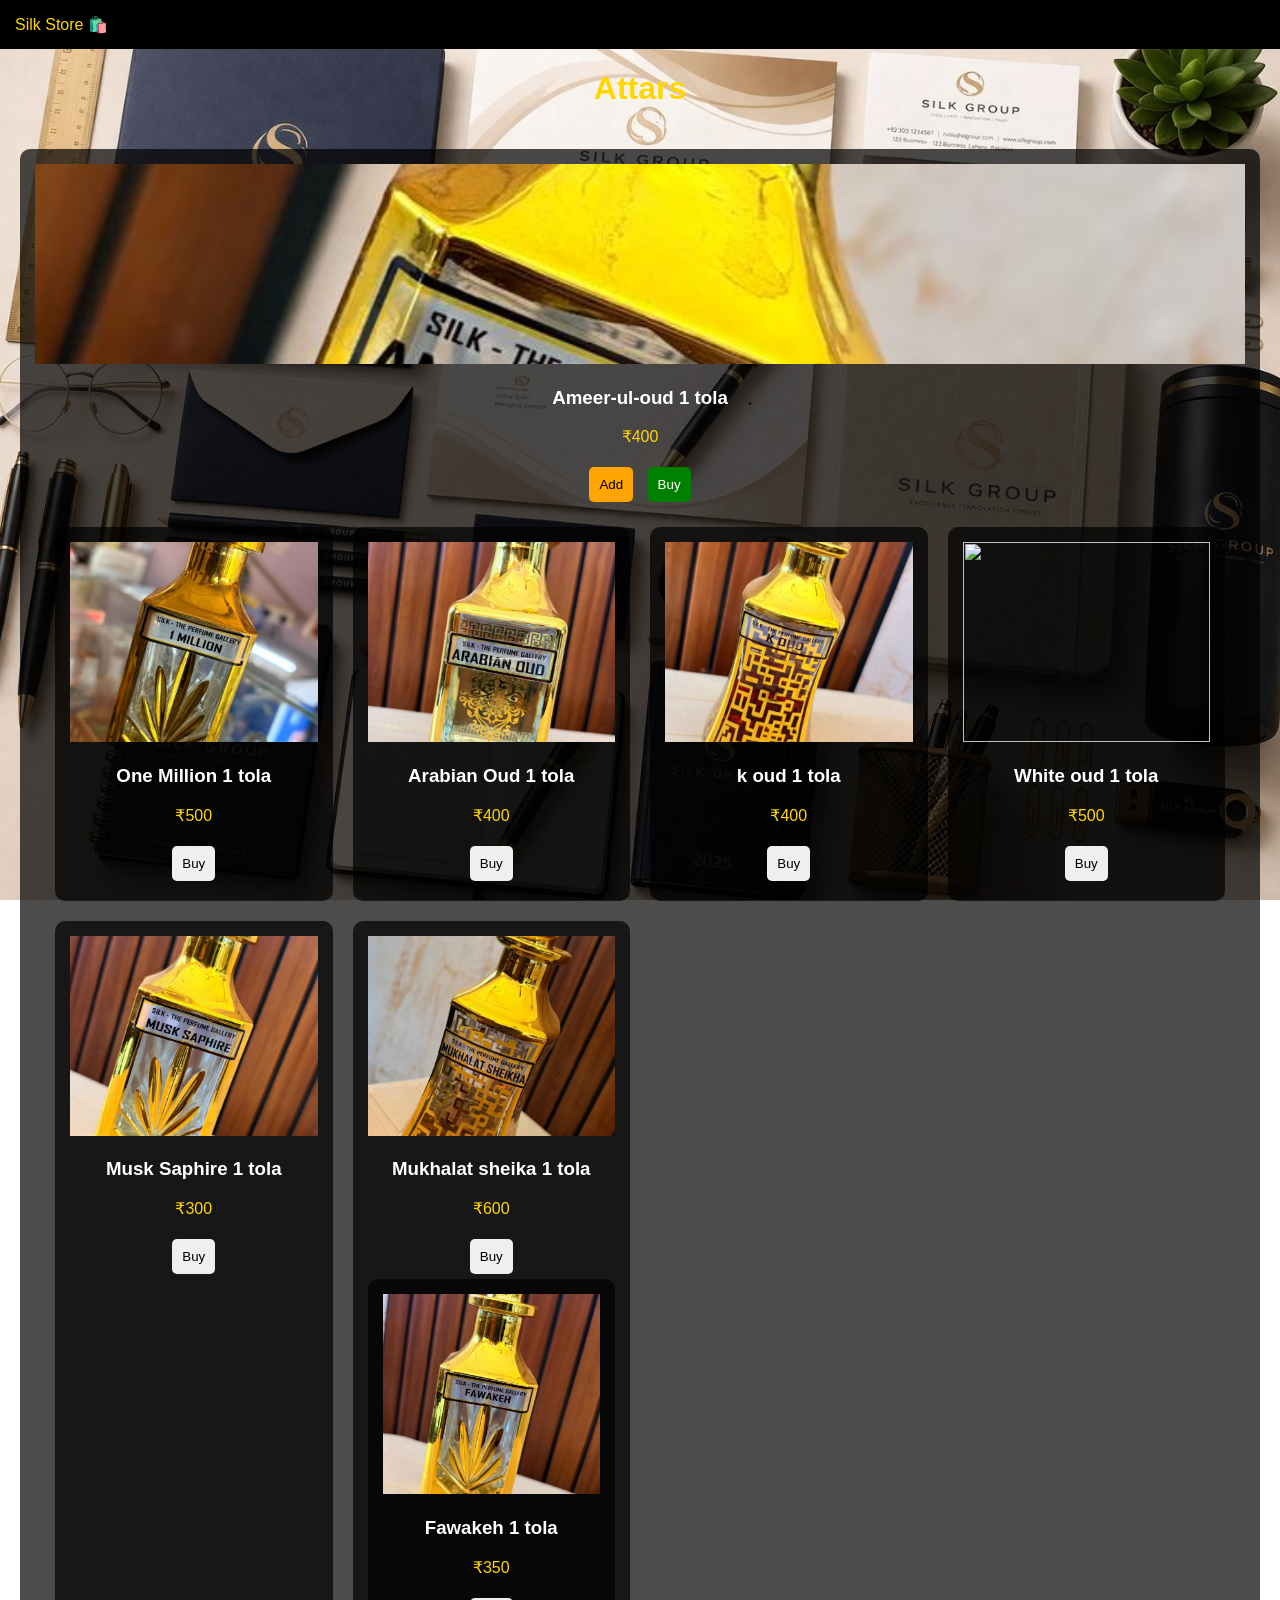
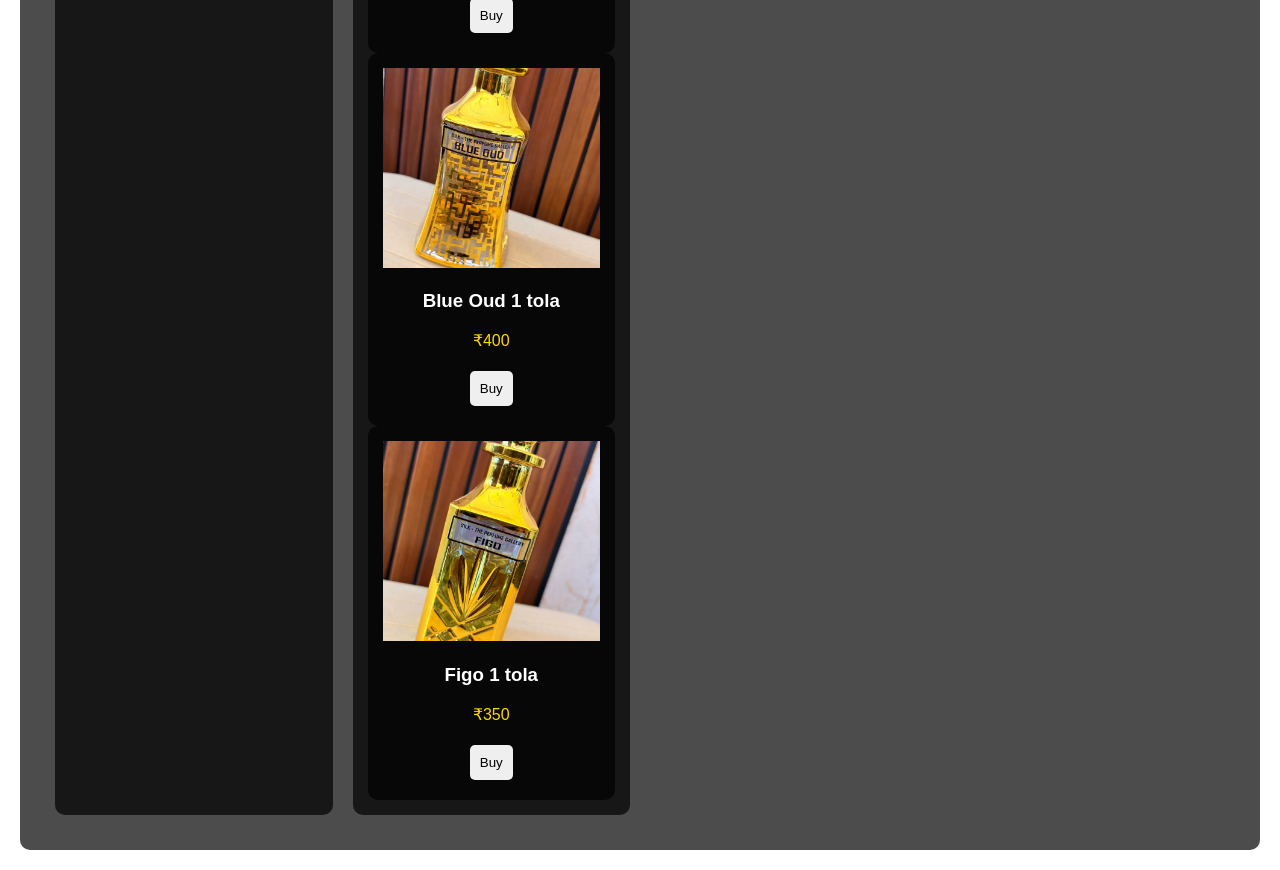
==== attars.html @ c5189fff "Fix HTML structure in attars.html" ====
<!DOCTYPE html>
<html>
<head>
<title>Attars</title>
<link rel="stylesheet" href="style.css">
</head>

<body>

<div class="header">
Silk Store 🛍️
</div>

<h1>Attars</h1>

<div class="container">

<div class="card">
<img src="ameer-ul-oud.jpg">
<h3>Ameer-ul-oud 
1 tola </h3>
<p class="price">₹400</p>
<button class="add">Add</button>
<button class="buy">Buy</button>
  <div class="container">

<div class="card">
<img src="one million.jpg">
<h3>One Million
1 tola</h3>
<p class="price">₹500</p>
<button onclick="buyNow('one million')">Buy</button>
</div>

<div class="card">
<img src="arabian oud.jpg">
<h3>Arabian Oud
1 tola</h3>
<p class="price">₹400</p>
<button onclick="buyNow('arabian oud')">Buy</button>
</div>
<div class="card">
<img src="k oud.jpg">
<h3>k oud
1 tola</h3>
<p class="price">₹400</p>
<button onclick="buyNow('k oud')">Buy</button>
</div>
<div class="card">
<img src="white oud.jpg">
<h3>White oud
1 tola</h3>
<p class="price">₹500</p>
<button onclick="buyNow('white oud')">Buy</button>
</div>
<div class="card">
<img src="musk saphire.jpg">
<h3>Musk Saphire
1 tola</h3>
<p class="price">₹300</p>
<button onclick="buyNow('musk saphire')">Buy</button>
</div>
<div class="card">
<img src="mukhalat sheikha.jpg">
<h3>Mukhalat sheika
1 tola</h3>
<p class="price">₹600</p>
<button onclick="buyNow('mukhalat sheika')">Buy</button>
<div class="card">
<img src="fawakeh.jpg">
<h3>Fawakeh
1 tola</h3>
<p class="price">₹350</p>
<button onclick="buyNow('fawakeh')">Buy</button>
</div>
<div class="card">
<img src="blue oud.jpg">
<h3>Blue Oud
1 tola</h3>
<p class="price">₹400</p>
<button onclick="buyNow('blue oud')">Buy</button>
</div>
<div class="card">
<img src="figo.jpg">
<h3>Figo
1 tola</h3>
<p class="price">₹350</p>
<button onclick="buyNow('figo')">Buy</button>
</div>
  
</div>
</div>

</div>
</div>

</div>

</body>
</html>
---- style.css ----
body {
    margin: 0;
    font-family: Arial;
    color: white;
    background: url("background.jpg") no-repeat center center fixed;
    background-size: cover;
}

.header {
    display: flex;
    justify-content: space-between;
    padding: 15px;
    background: black;
    color: gold;
}

h1 {
    text-align: center;
    color: gold;
}

.container {
    display: grid;
    grid-template-columns: repeat(auto-fit, minmax(250px, 1fr));
    gap: 20px;
    padding: 20px;
}

.card {
    background: rgba(0,0,0,0.7);
    padding: 15px;
    border-radius: 10px;
    text-align: center;
}

.card img {
    width: 100%;
    height: 200px;
    object-fit: cover;
}

.price {
    color: gold;
}

button {
    margin: 5px;
    padding: 10px;
    border-radius: 5px;
    border: none;
}

.add { background: orange; }
.buy { background: green; color: white; }
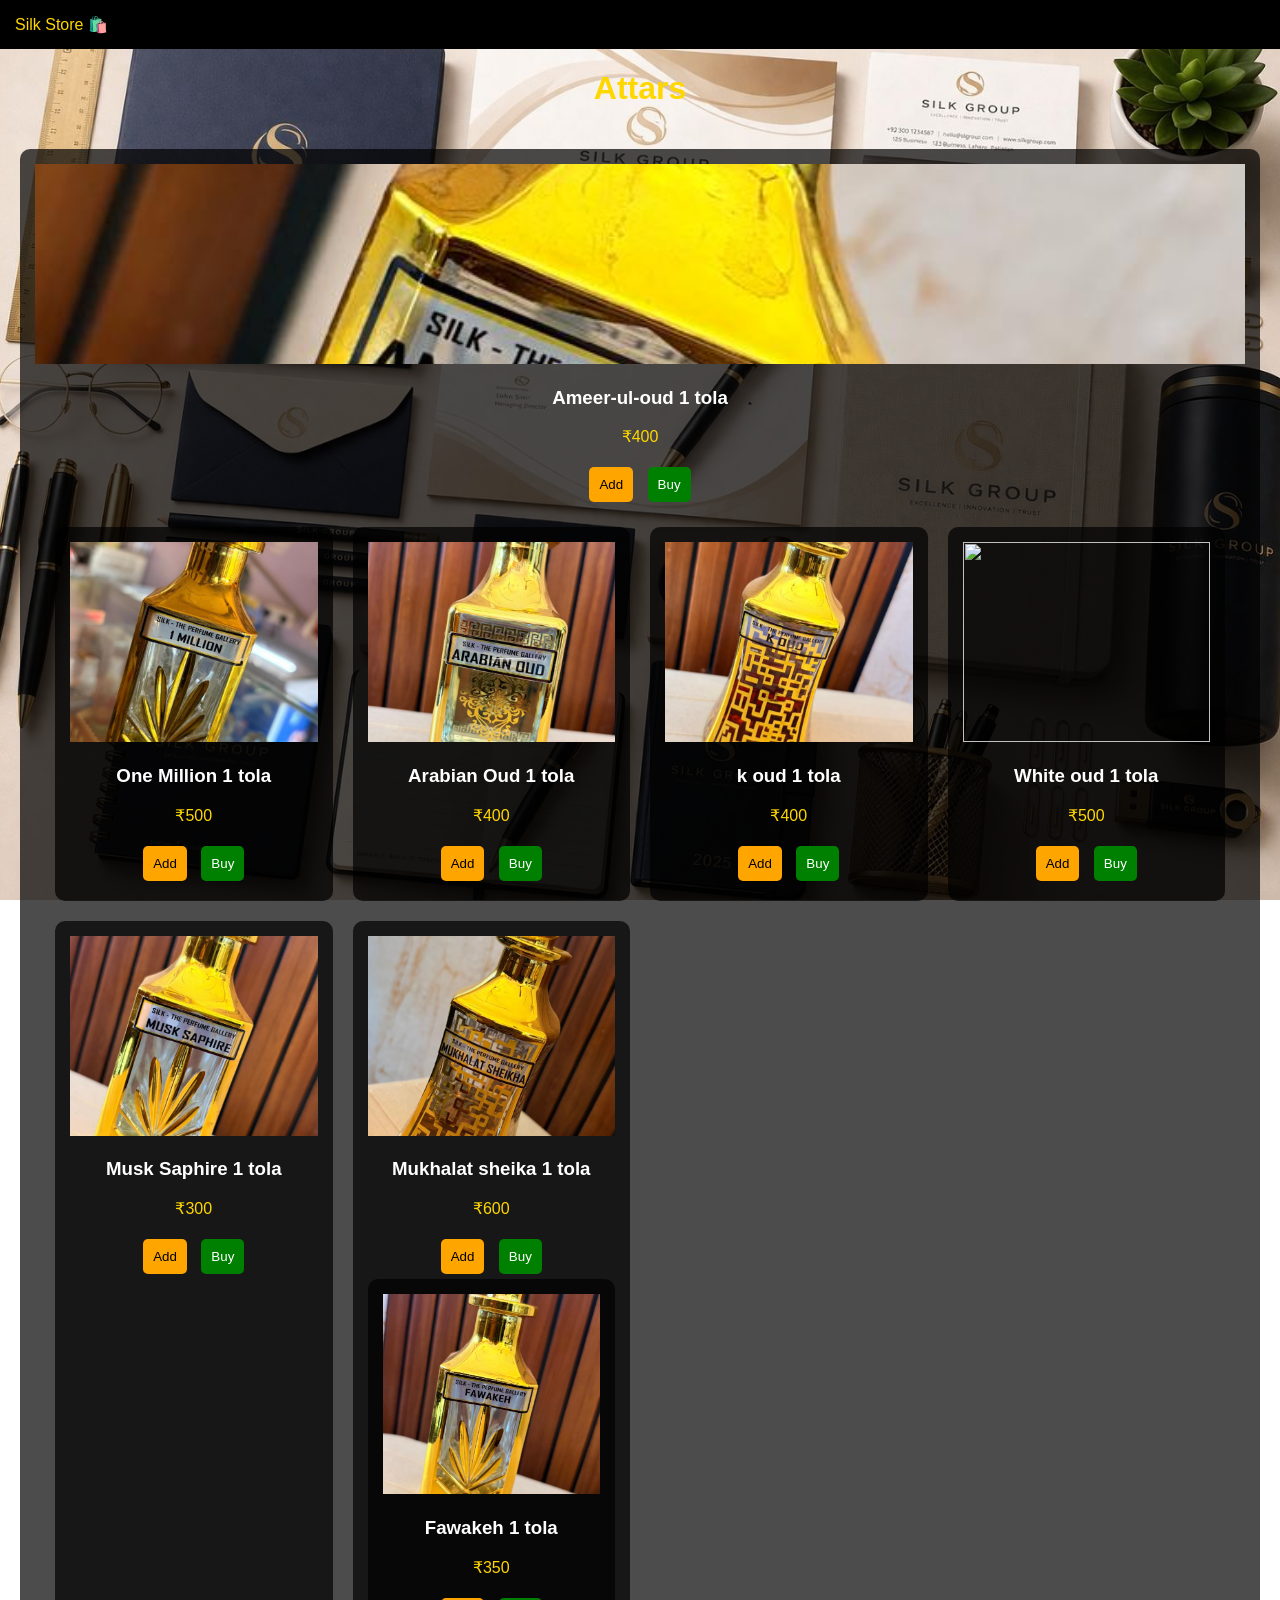
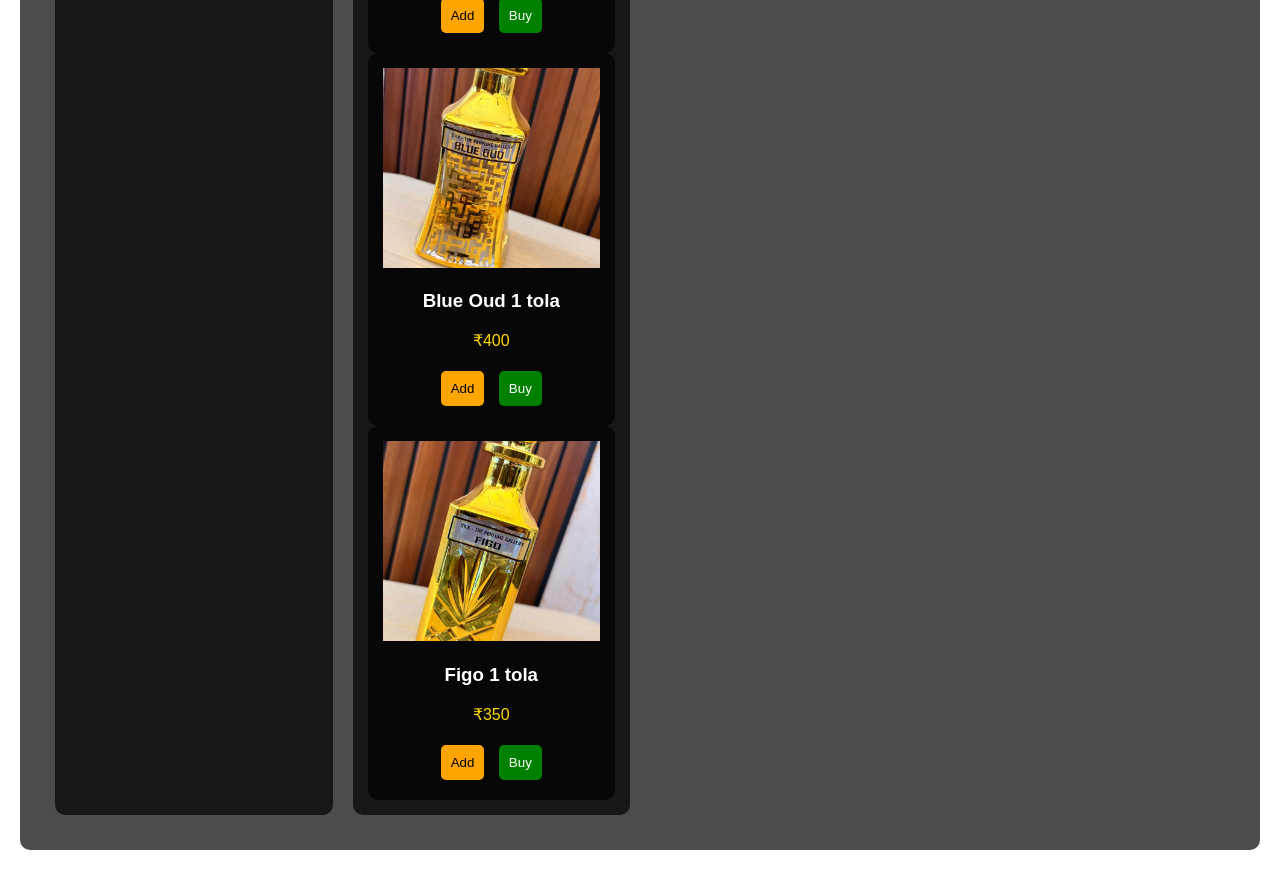
==== commit b3729fd1: "Replace 'Buy' buttons with 'Add' buttons" ====
--- a/attars.html
+++ b/attars.html
@@ -29,7 +29,8 @@
 <h3>One Million
 1 tola</h3>
 <p class="price">₹500</p>
-<button onclick="buyNow('one million')">Buy</button>
+<button class="add">Add</button>
+<button class="buy">Buy</button>
 </div>
 
 <div class="card">
@@ -37,55 +38,63 @@
 <h3>Arabian Oud
 1 tola</h3>
 <p class="price">₹400</p>
-<button onclick="buyNow('arabian oud')">Buy</button>
+<button class="add">Add</button>
+<button class="buy">Buy</button>
 </div>
 <div class="card">
 <img src="k oud.jpg">
 <h3>k oud
 1 tola</h3>
 <p class="price">₹400</p>
-<button onclick="buyNow('k oud')">Buy</button>
+<button class="add">Add</button>
+<button class="buy">Buy</button>
 </div>
 <div class="card">
 <img src="white oud.jpg">
 <h3>White oud
 1 tola</h3>
 <p class="price">₹500</p>
-<button onclick="buyNow('white oud')">Buy</button>
+<button class="add">Add</button>
+<button class="buy">Buy</button>
 </div>
 <div class="card">
 <img src="musk saphire.jpg">
 <h3>Musk Saphire
 1 tola</h3>
 <p class="price">₹300</p>
-<button onclick="buyNow('musk saphire')">Buy</button>
+<button class="add">Add</button>
+<button class="buy">Buy</button>
 </div>
 <div class="card">
 <img src="mukhalat sheikha.jpg">
 <h3>Mukhalat sheika
 1 tola</h3>
 <p class="price">₹600</p>
-<button onclick="buyNow('mukhalat sheika')">Buy</button>
+<button class="add">Add</button>
+<button class="buy">Buy</button>
 <div class="card">
 <img src="fawakeh.jpg">
 <h3>Fawakeh
 1 tola</h3>
 <p class="price">₹350</p>
-<button onclick="buyNow('fawakeh')">Buy</button>
+<button class="add">Add</button>
+<button class="buy">Buy</button>
 </div>
 <div class="card">
 <img src="blue oud.jpg">
 <h3>Blue Oud
 1 tola</h3>
 <p class="price">₹400</p>
-<button onclick="buyNow('blue oud')">Buy</button>
+<button class="add">Add</button>
+<button class="buy">Buy</button>
 </div>
 <div class="card">
 <img src="figo.jpg">
 <h3>Figo
 1 tola</h3>
 <p class="price">₹350</p>
-<button onclick="buyNow('figo')">Buy</button>
+<button class="add">Add</button>
+<button class="buy">Buy</button>
 </div>
   
 </div>
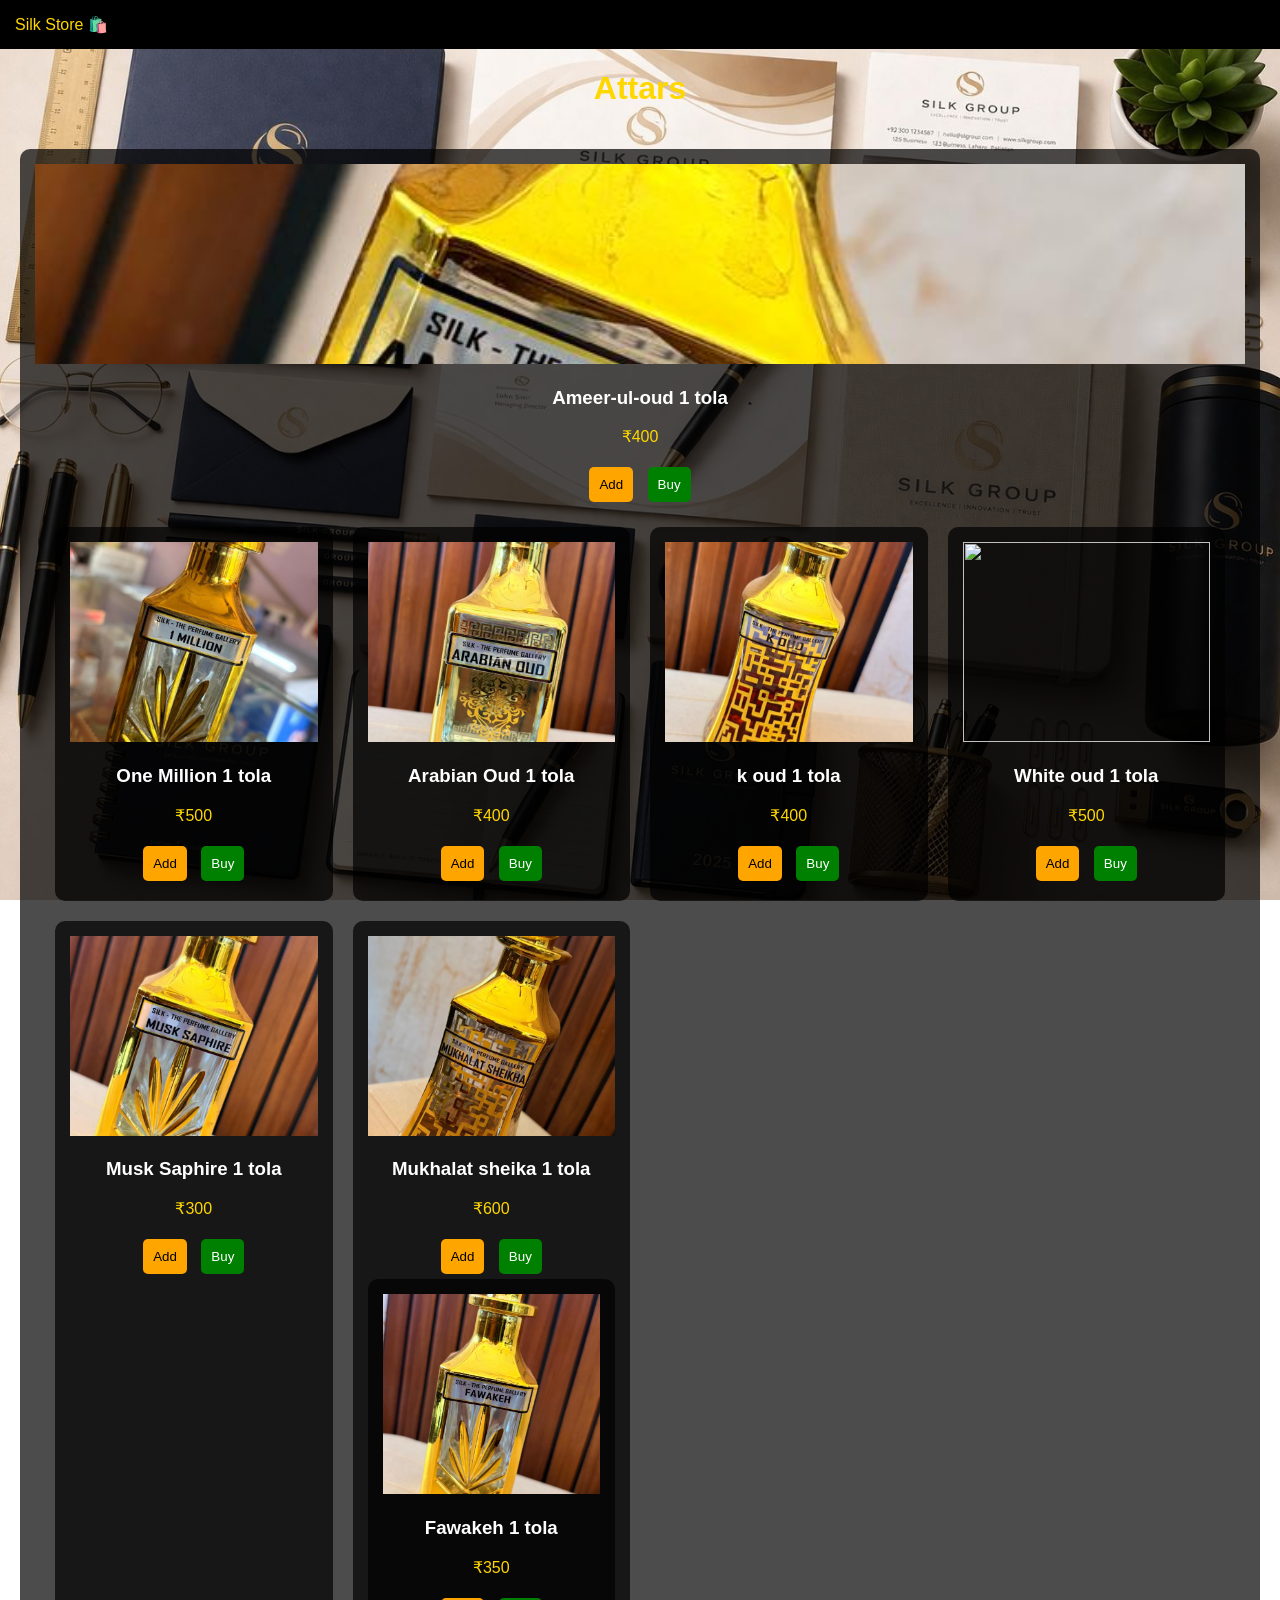
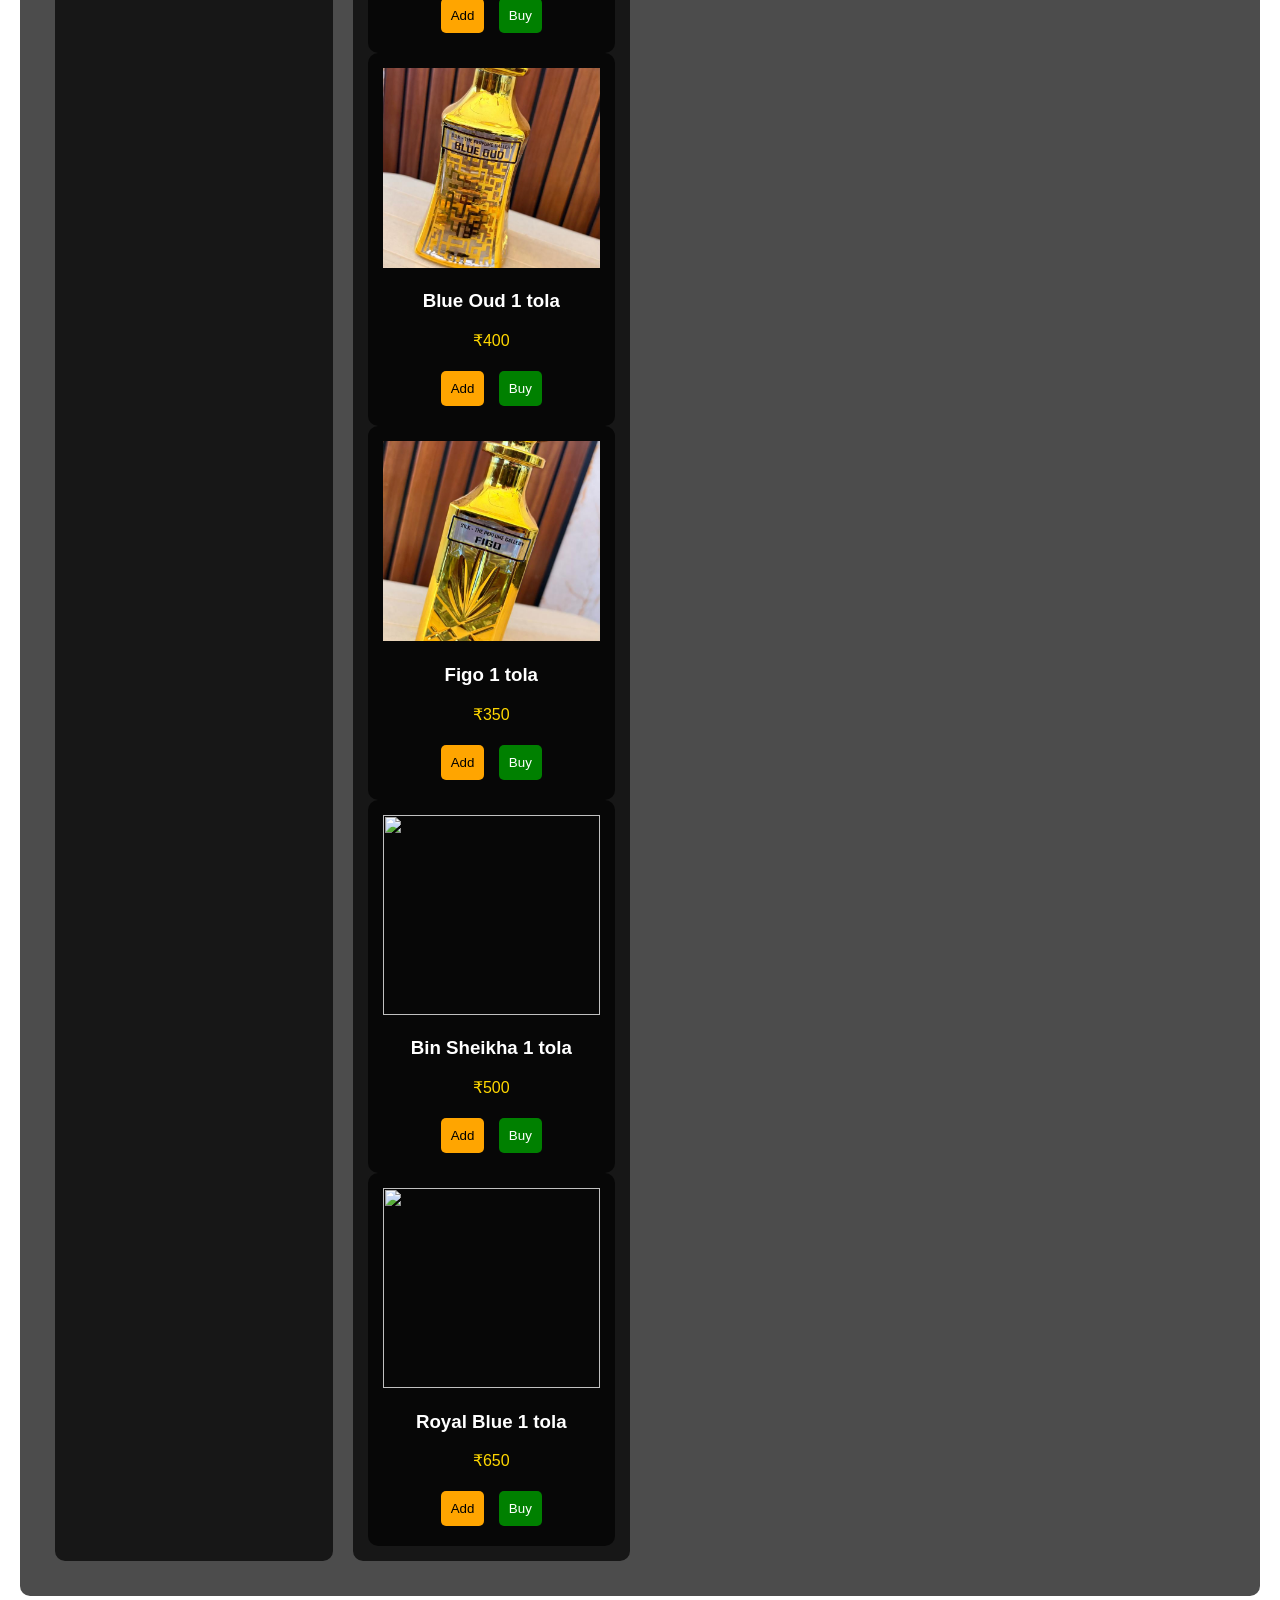
==== commit b08db9e1: "Add new product cards for Bin Sheikha and Royal Blue" ====
--- a/attars.html
+++ b/attars.html
@@ -96,6 +96,22 @@
 <button class="add">Add</button>
 <button class="buy">Buy</button>
 </div>
+<div class="card">
+<img src="bin sheikha.jpg">
+<h3>Bin Sheikha
+1 tola</h3>
+<p class="price">₹500</p>
+<button class="add">Add</button>
+<button class="buy">Buy</button>
+</div>
+<div class="card">
+<img src="royal blue.jpg">
+<h3>Royal Blue
+1 tola</h3>
+<p class="price">₹650</p>
+<button class="add">Add</button>
+<button class="buy">Buy</button>
+</div>
   
 </div>
 </div>
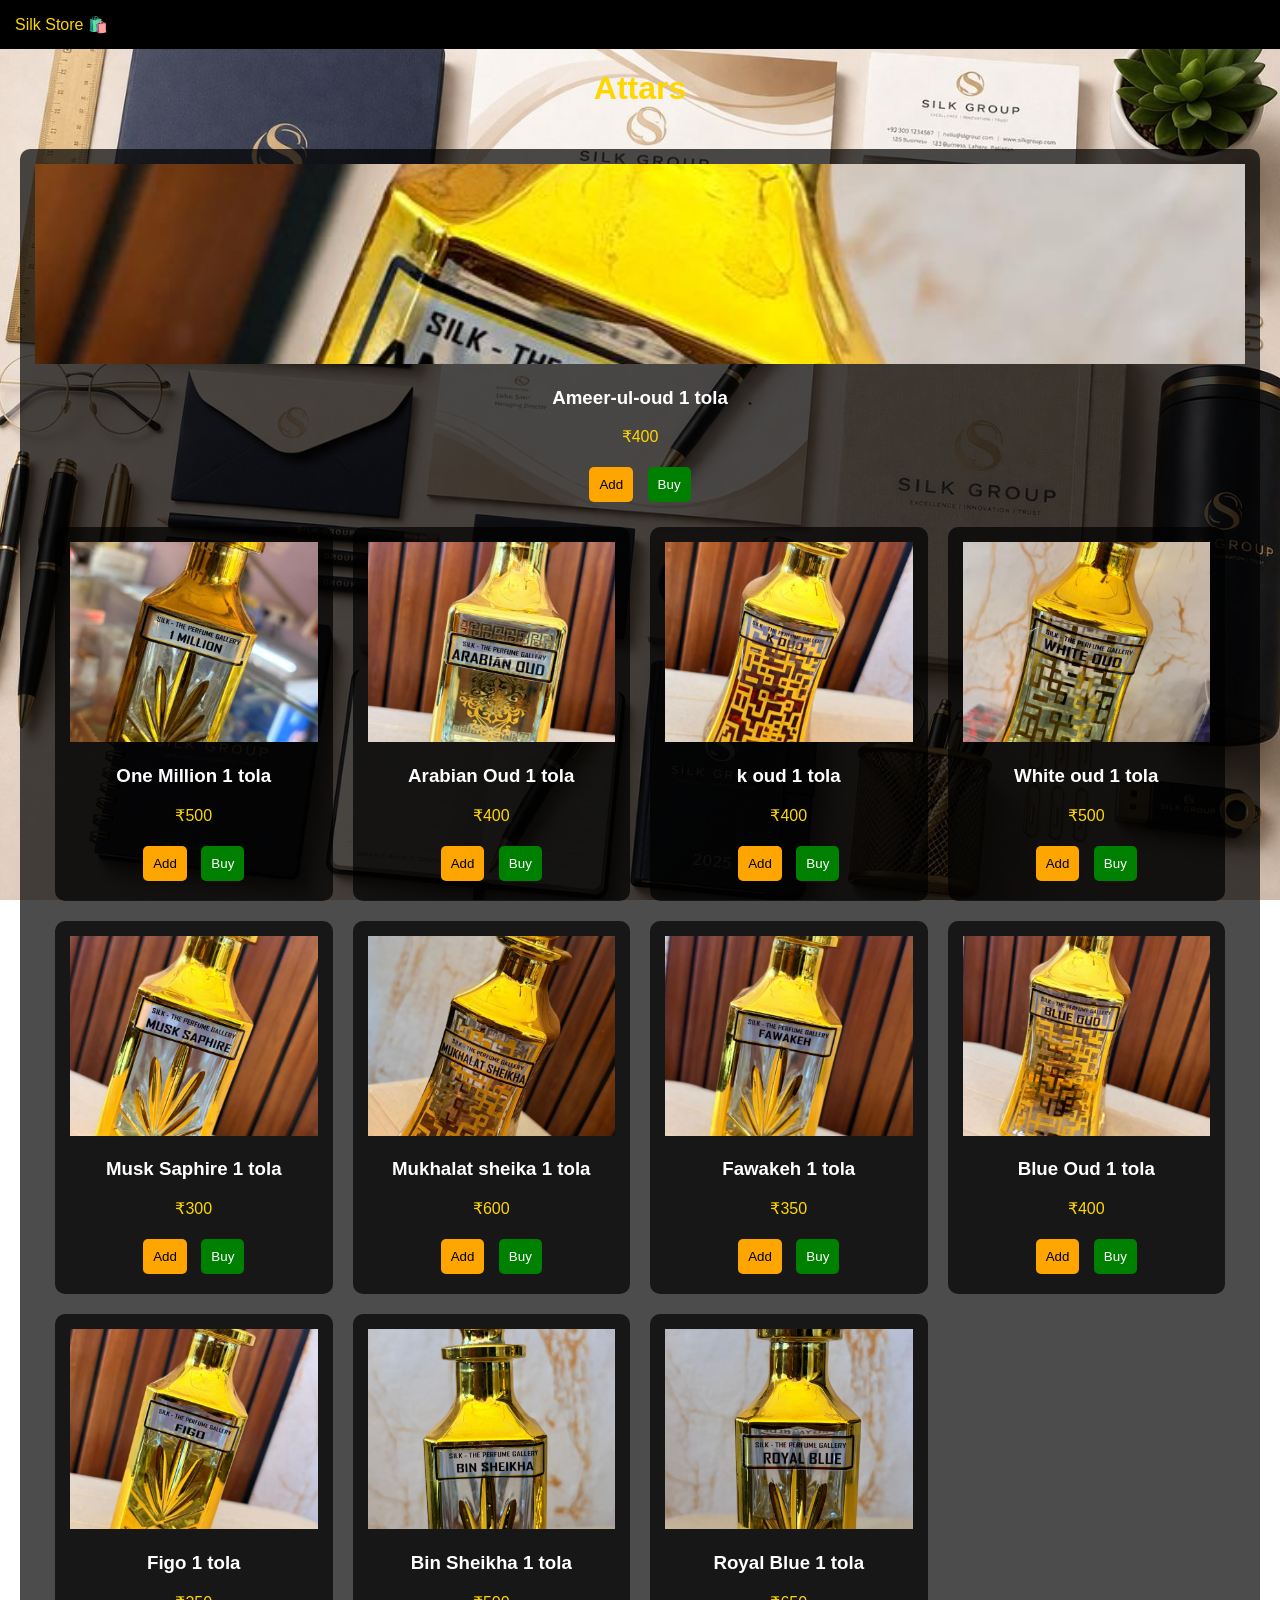
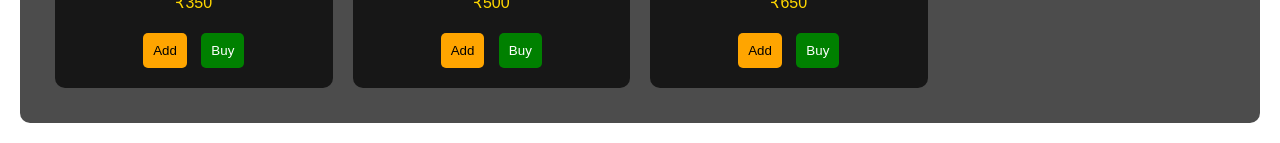
==== commit c47ef9a5: "Fix HTML structure in attars.html" ====
--- a/attars.html
+++ b/attars.html
@@ -72,6 +72,7 @@
 <p class="price">₹600</p>
 <button class="add">Add</button>
 <button class="buy">Buy</button>
+</div>
 <div class="card">
 <img src="fawakeh.jpg">
 <h3>Fawakeh
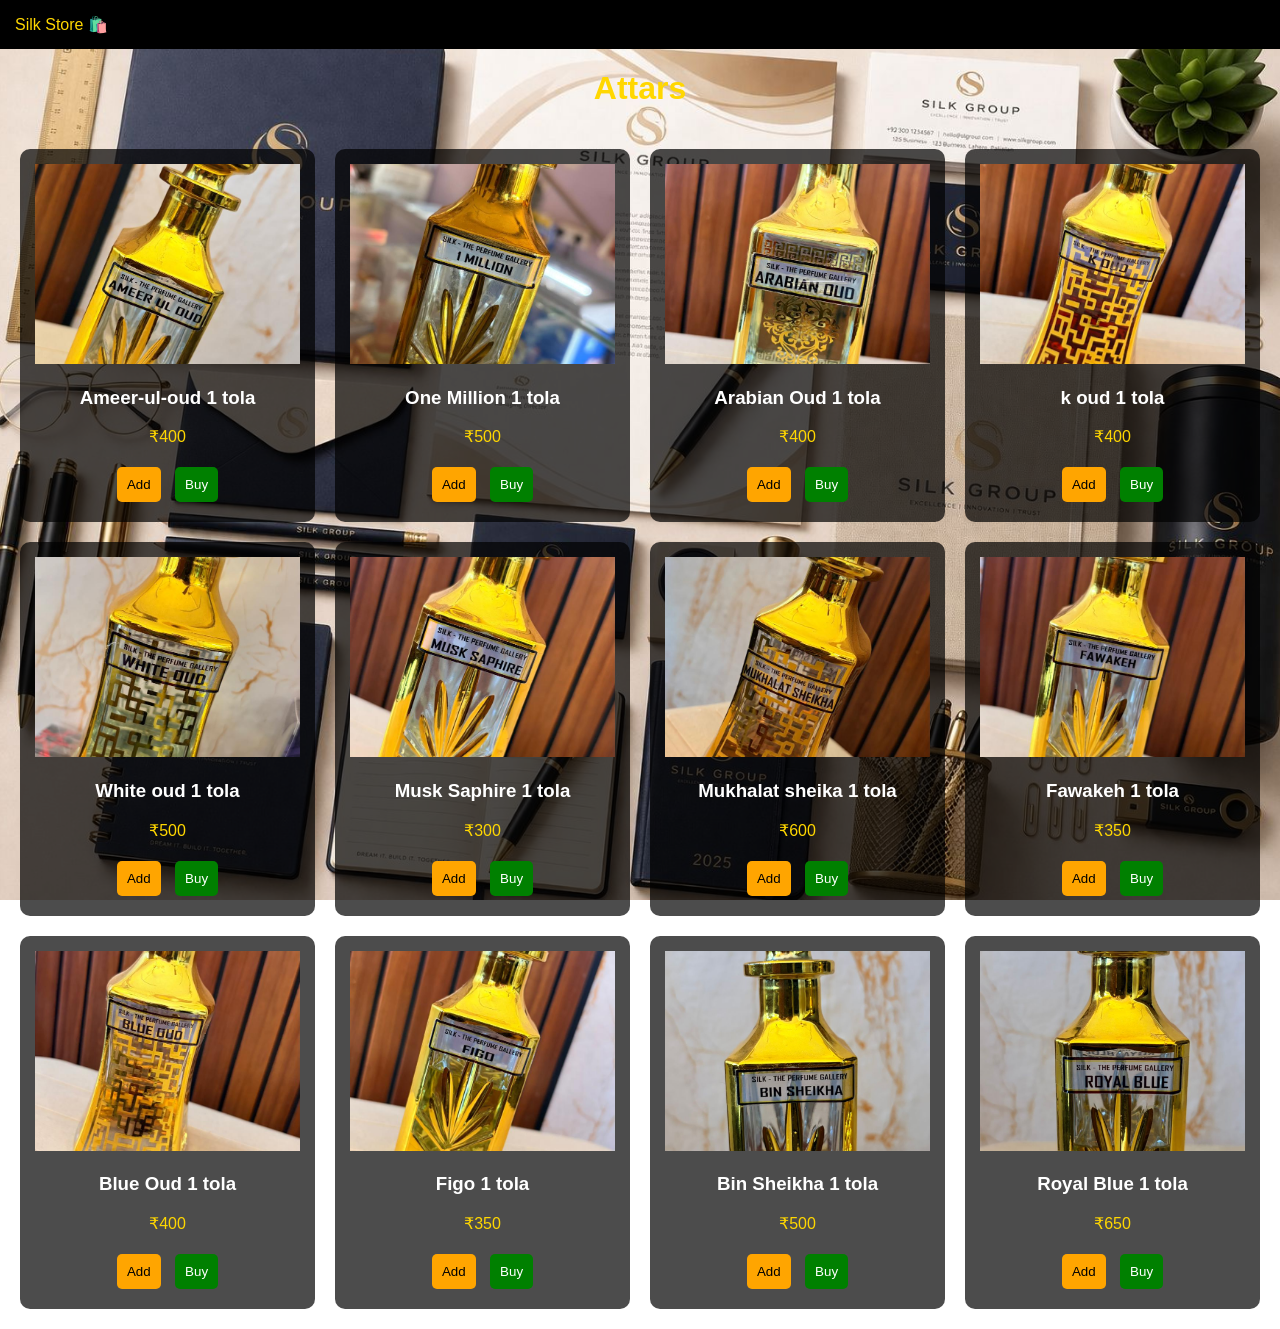
==== commit 7fa63435: "Clean up div structure in attars.html Removed unnecessary div elements from attars.html." ====
--- a/attars.html
+++ b/attars.html
@@ -22,8 +22,7 @@
 <p class="price">₹400</p>
 <button class="add">Add</button>
 <button class="buy">Buy</button>
-  <div class="container">
-
+</div>
 <div class="card">
 <img src="one million.jpg">
 <h3>One Million
@@ -113,12 +112,6 @@
 <button class="add">Add</button>
 <button class="buy">Buy</button>
 </div>
-  
-</div>
-</div>
-
-</div>
-</div>
 
 </div>
 
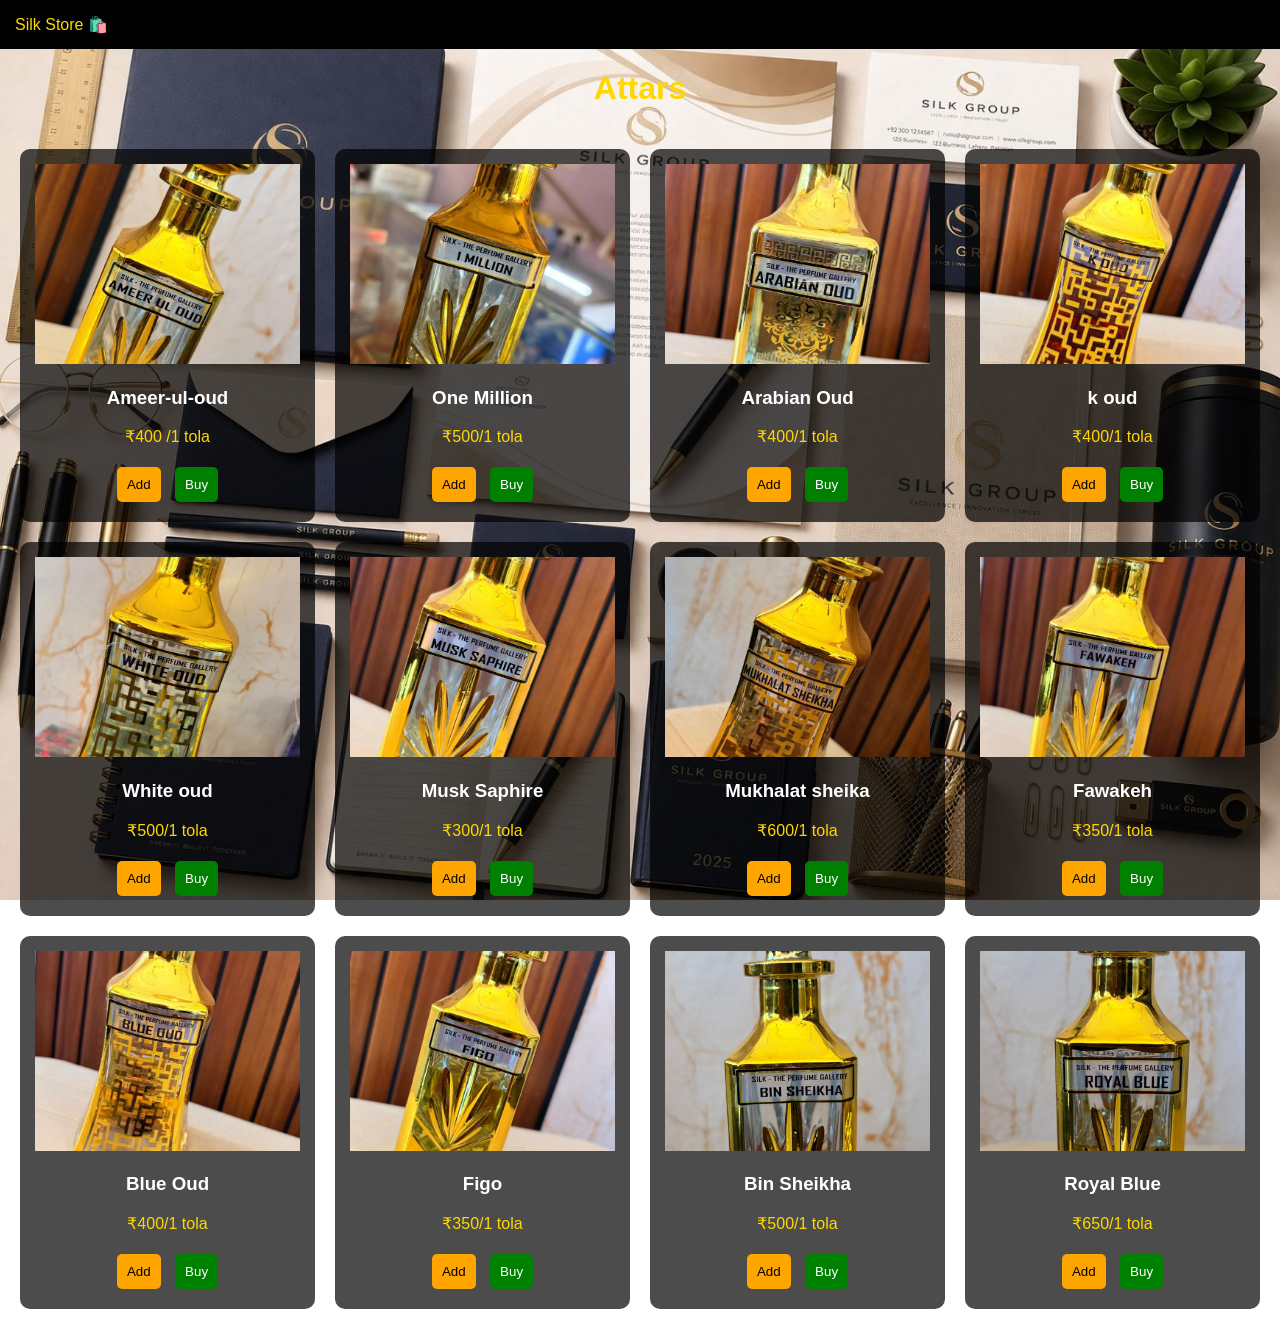
==== commit 6039bde9: "Update product descriptions and prices in attars.html" ====
--- a/attars.html
+++ b/attars.html
@@ -17,98 +17,86 @@
 
 <div class="card">
 <img src="ameer-ul-oud.jpg">
-<h3>Ameer-ul-oud 
-1 tola </h3>
-<p class="price">₹400</p>
+<h3>Ameer-ul-oud</h3>
+<p class="price">₹400 /1 tola</p>
 <button class="add">Add</button>
 <button class="buy">Buy</button>
 </div>
 <div class="card">
 <img src="one million.jpg">
-<h3>One Million
-1 tola</h3>
-<p class="price">₹500</p>
+<h3>One Million</h3>
+<p class="price">₹500/1 tola</p>
 <button class="add">Add</button>
 <button class="buy">Buy</button>
 </div>
 
 <div class="card">
 <img src="arabian oud.jpg">
-<h3>Arabian Oud
-1 tola</h3>
-<p class="price">₹400</p>
+<h3>Arabian Oud</h3>
+<p class="price">₹400/1 tola</p>
 <button class="add">Add</button>
 <button class="buy">Buy</button>
 </div>
 <div class="card">
 <img src="k oud.jpg">
-<h3>k oud
-1 tola</h3>
-<p class="price">₹400</p>
+<h3>k oud</h3>
+<p class="price">₹400/1 tola</p>
 <button class="add">Add</button>
 <button class="buy">Buy</button>
 </div>
 <div class="card">
 <img src="white oud.jpg">
-<h3>White oud
-1 tola</h3>
-<p class="price">₹500</p>
+<h3>White oud</h3>
+<p class="price">₹500/1 tola</p>
 <button class="add">Add</button>
 <button class="buy">Buy</button>
 </div>
 <div class="card">
 <img src="musk saphire.jpg">
-<h3>Musk Saphire
-1 tola</h3>
-<p class="price">₹300</p>
+<h3>Musk Saphire</h3>
+<p class="price">₹300/1 tola</p>
 <button class="add">Add</button>
 <button class="buy">Buy</button>
 </div>
 <div class="card">
 <img src="mukhalat sheikha.jpg">
-<h3>Mukhalat sheika
-1 tola</h3>
-<p class="price">₹600</p>
+<h3>Mukhalat sheika</h3>
+<p class="price">₹600/1 tola</p>
 <button class="add">Add</button>
 <button class="buy">Buy</button>
 </div>
 <div class="card">
 <img src="fawakeh.jpg">
-<h3>Fawakeh
-1 tola</h3>
-<p class="price">₹350</p>
+<h3>Fawakeh</h3>
+<p class="price">₹350/1 tola</p>
 <button class="add">Add</button>
 <button class="buy">Buy</button>
 </div>
 <div class="card">
 <img src="blue oud.jpg">
-<h3>Blue Oud
-1 tola</h3>
-<p class="price">₹400</p>
+<h3>Blue Oud</h3>
+<p class="price">₹400/1 tola</p>
 <button class="add">Add</button>
 <button class="buy">Buy</button>
 </div>
 <div class="card">
 <img src="figo.jpg">
-<h3>Figo
-1 tola</h3>
-<p class="price">₹350</p>
+<h3>Figo</h3>
+<p class="price">₹350/1 tola</p>
 <button class="add">Add</button>
 <button class="buy">Buy</button>
 </div>
 <div class="card">
 <img src="bin sheikha.jpg">
-<h3>Bin Sheikha
-1 tola</h3>
-<p class="price">₹500</p>
+<h3>Bin Sheikha</h3>
+<p class="price">₹500/1 tola</p>
 <button class="add">Add</button>
 <button class="buy">Buy</button>
 </div>
 <div class="card">
 <img src="royal blue.jpg">
-<h3>Royal Blue
-1 tola</h3>
-<p class="price">₹650</p>
+<h3>Royal Blue</h3>
+<p class="price">₹650/1 tola</p>
 <button class="add">Add</button>
 <button class="buy">Buy</button>
 </div>
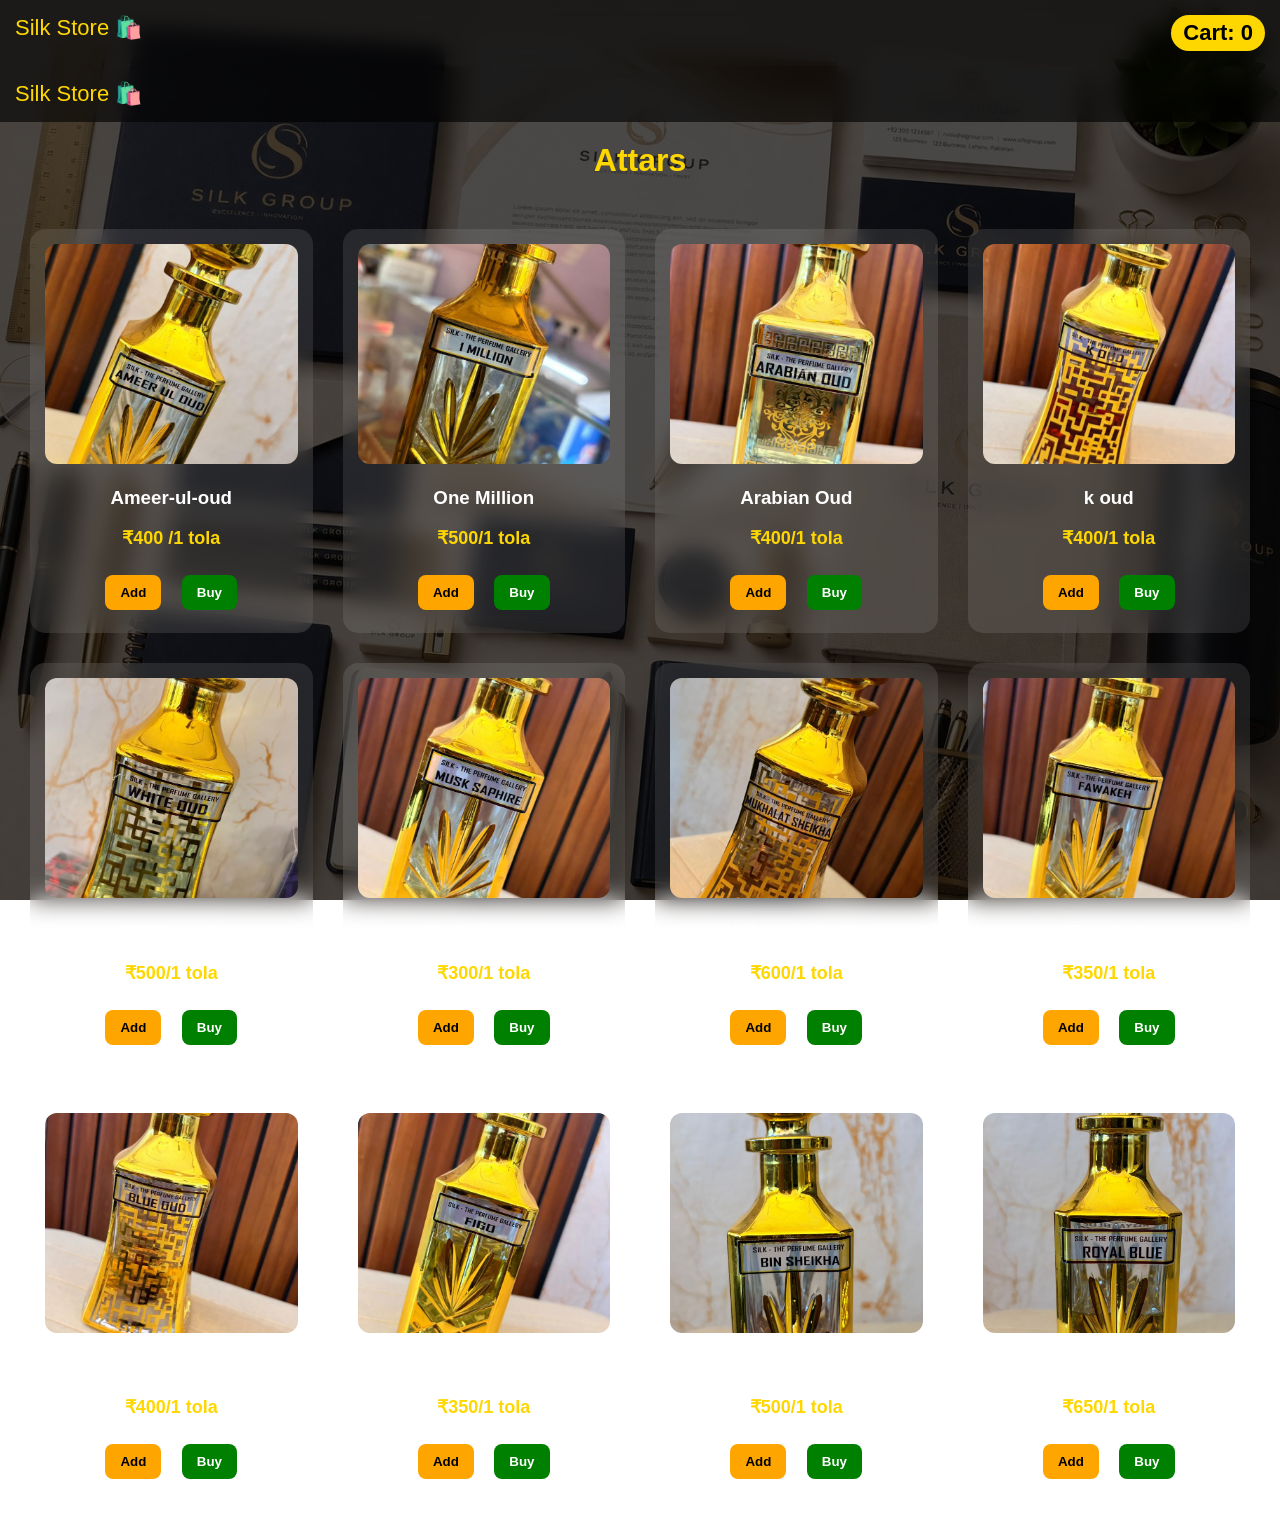
==== commit e153c05a: "Add styles for layout and card design in attars.html Added CSS styles for layout, header, and card c" ====
--- a/attars.html
+++ b/attars.html
@@ -4,6 +4,114 @@
 <title>Attars</title>
 <link rel="stylesheet" href="style.css">
 </head>
+  <style>
+body {
+    font-family: Arial;
+    margin: 0;
+
+    /* PREMIUM BACKGROUND */
+    background: linear-gradient(rgba(0,0,0,0.7), rgba(0,0,0,0.7)),
+    url('backgroundstationery.jpg');
+
+    background-size: cover;
+    background-position: center;
+    background-attachment: fixed;
+}
+
+/* HEADER */
+.header {
+    background: rgba(0,0,0,0.6);
+    color: gold;
+    padding: 15px;
+    font-size: 22px;
+    display: flex;
+    justify-content: space-between;
+    backdrop-filter: blur(10px);
+}
+
+.cart {
+    background: gold;
+    color: black;
+    padding: 5px 12px;
+    border-radius: 20px;
+    font-weight: bold;
+}
+
+/* TITLE */
+h1 {
+    text-align: center;
+    margin: 20px;
+    color: gold;
+}
+
+/* GRID */
+.container {
+    display: grid;
+    grid-template-columns: repeat(auto-fit, minmax(260px, 1fr));
+    gap: 30px;
+    padding: 30px;
+}
+
+/* CARD */
+.card {
+    background: rgba(255,255,255,0.1);
+    backdrop-filter: blur(12px);
+    border-radius: 15px;
+    padding: 15px;
+    text-align: center;
+    color: white;
+    transition: 0.3s;
+}
+
+.card:hover {
+    transform: scale(1.05);
+}
+
+/* IMAGE */
+.card img {
+    width: 100%;
+    height: 220px;
+    object-fit: cover;
+    border-radius: 12px;
+}
+
+/* TEXT */
+.price {
+    color: gold;
+    font-size: 18px;
+    font-weight: bold;
+}
+
+/* BUTTONS */
+button {
+    margin: 8px;
+    padding: 10px 15px;
+    border: none;
+    border-radius: 8px;
+    cursor: pointer;
+    font-weight: bold;
+}
+
+.add {
+    background: orange;
+}
+
+.buy {
+    background: green;
+    color: white;
+}
+</style>
+
+</head>
+
+<body>
+
+<!-- HEADER -->
+<div class="header">
+    Silk Store 🛍️
+    <div class="cart">Cart: <span id="cartCount">0</span></div>
+</div>
+
 
 <body>
 
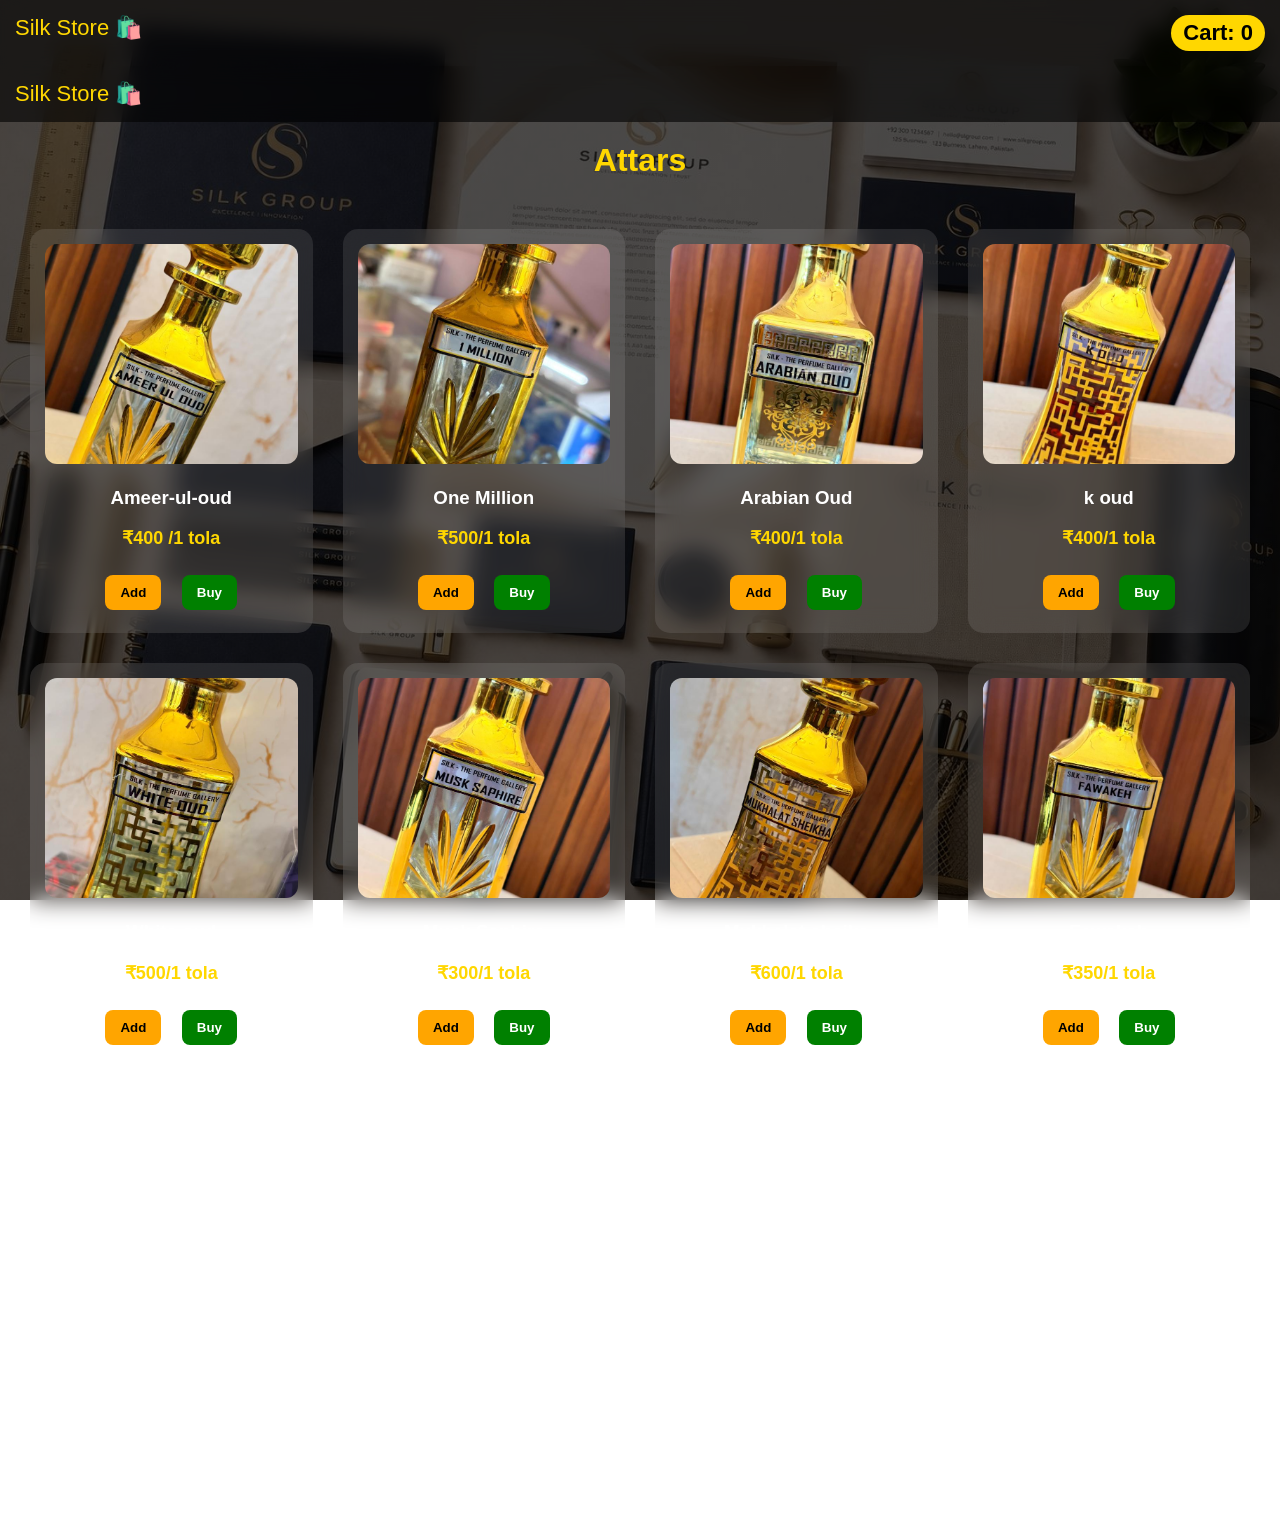
==== commit dd009c47: "Update attars.html" ====
--- a/attars.html
+++ b/attars.html
@@ -210,6 +210,6 @@
 </div>
 
 </div>
-
 </body>
+<script src="script.js"></script>
 </html>
--- a/style.css
+++ b/style.css
@@ -1,54 +1,107 @@
+
 body {
+    font-family: Arial;
     margin: 0;
-    font-family: Arial;
-    color: white;
-    background: url("background.jpg") no-repeat center center fixed;
+
+    /* PREMIUM BACKGROUND */
+    background: linear-gradient(rgba(0,0,0,0.7), rgba(0,0,0,0.7)),
+    url('backgroundstationery.jpg');
+
     background-size: cover;
+    background-position: center;
+    background-attachment: fixed;
 }
 
+/* HEADER */
 .header {
+    background: rgba(0,0,0,0.6);
+    color: gold;
+    padding: 15px;
+    font-size: 22px;
     display: flex;
     justify-content: space-between;
-    padding: 15px;
-    background: black;
+    backdrop-filter: blur(10px);
+}
+
+.cart {
+    background: gold;
+    color: black;
+    padding: 5px 12px;
+    border-radius: 20px;
+    font-weight: bold;
+}
+
+/* TITLE */
+h1 {
+    text-align: center;
+    margin: 20px;
     color: gold;
 }
 
-h1 {
-    text-align: center;
-    color: gold;
+/* GRID */
+.container {
+    display: grid;
+    grid-template-columns: repeat(auto-fit, minmax(260px, 1fr));
+    gap: 30px;
+    padding: 30px;
 }
 
-.container {
-    display: grid;
-    grid-template-columns: repeat(auto-fit, minmax(250px, 1fr));
-    gap: 20px;
-    padding: 20px;
+/* CARD */
+.card {
+    background: rgba(255,255,255,0.1);
+    backdrop-filter: blur(12px);
+    border-radius: 15px;
+    padding: 15px;
+    text-align: center;
+    color: white;
+    transition: 0.3s;
 }
 
-.card {
-    background: rgba(0,0,0,0.7);
-    padding: 15px;
-    border-radius: 10px;
-    text-align: center;
+.card:hover {
+    transform: scale(1.05);
 }
 
+/* IMAGE */
 .card img {
     width: 100%;
-    height: 200px;
+    height: 220px;
     object-fit: cover;
+    border-radius: 12px;
 }
 
+/* TEXT */
 .price {
     color: gold;
+    font-size: 18px;
+    font-weight: bold;
 }
 
+/* BUTTONS */
 button {
-    margin: 5px;
-    padding: 10px;
-    border-radius: 5px;
+    margin: 8px;
+    padding: 10px 15px;
     border: none;
+    border-radius: 8px;
+    cursor: pointer;
+    font-weight: bold;
 }
 
-.add { background: orange; }
-.buy { background: green; color: white; }
+.add {
+    background: orange;
+}
+
+.buy {
+    background: green;
+    color: white;
+}
+</style>
+
+</head>
+
+<body>
+
+<!-- HEADER -->
+<div class="header">
+    Silk Store 🛍️
+    <div class="cart">Cart: <span id="cartCount">0</span></div>
+</div>
